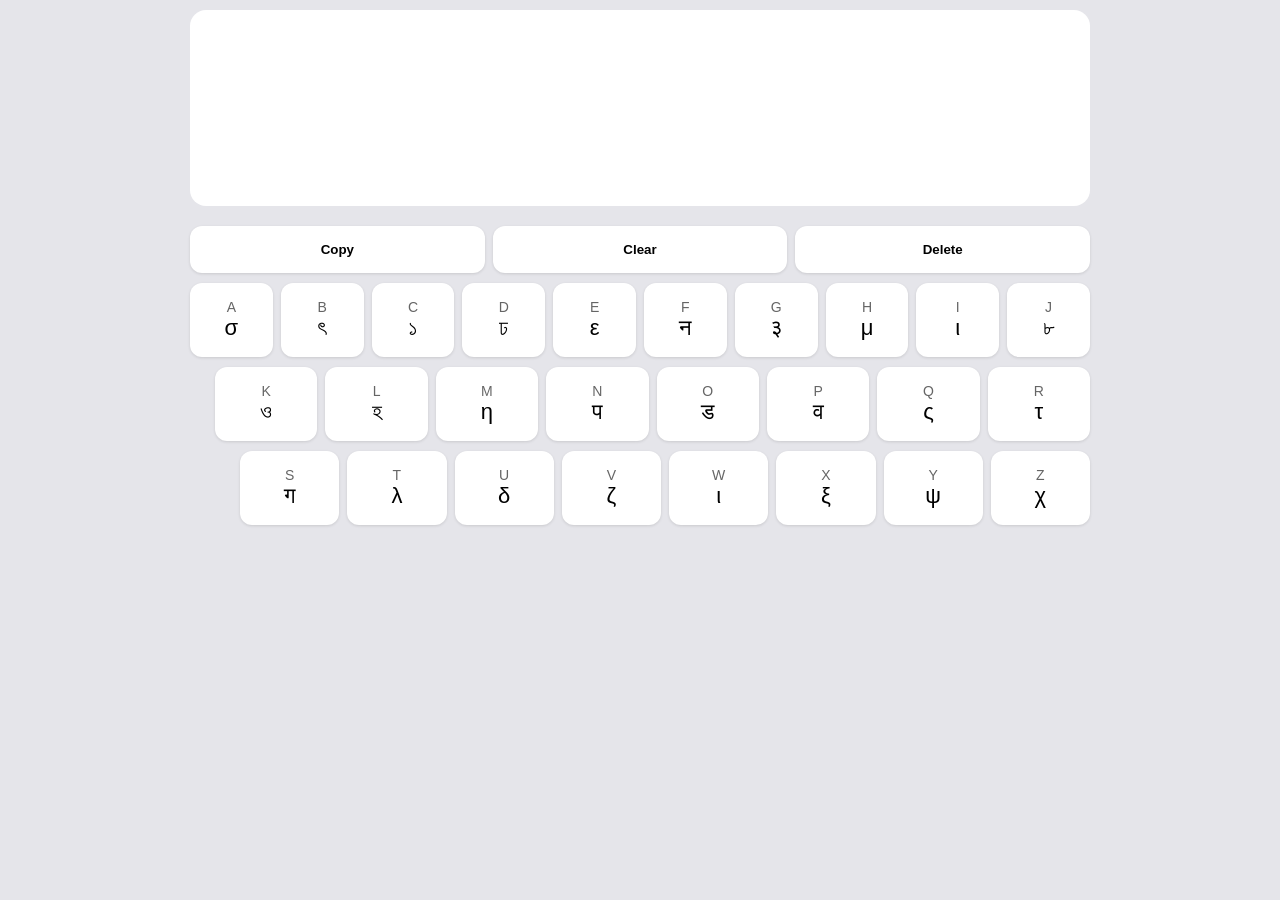
==== index.html @ e931881f "Rename index (2).html to index.html" ====
<!DOCTYPE html>
<html lang="en">
<head>
  <meta charset="UTF-8">
  <meta name="viewport" content="width=device-width, initial-scale=1.0">
  <title>Sky Island Keyboard V3</title>

  <link rel="stylesheet" href="style.css">
</head>

<body>

<div class="app">

  <!-- OUTPUT -->
  <div class="output" id="output"></div>

  <!-- PREDICT BAR（滑動候選詞） -->
  <div class="predict" id="predict"></div>

  <!-- ACTIONS -->
  <div class="actions">
    <button onclick="copyText()">Copy</button>
    <button onclick="clearText()">Clear</button>
    <button onclick="backspace()">Delete</button>
  </div>

  <!-- KEYBOARD -->
  <div class="keyboard">
    <div class="row" id="row1"></div>
    <div class="row" id="row2"></div>
    <div class="row" id="row3"></div>
  </div>

</div>

<script src="script.js"></script>

</body>
</html>
---- style.css ----
body {
  margin: 0;
  font-family: -apple-system;
  background: #e5e5ea;
}

.app {
  padding: 10px;
  max-width: 900px;
  margin: auto;
}

/* OUTPUT */
.output {
  background: white;
  min-height: 160px;
  border-radius: 16px;
  padding: 18px;
  font-size: 24px;
  margin-bottom: 10px;
}

/* PREDICT BAR */
.predict {
  display: flex;
  gap: 6px;
  margin-bottom: 10px;
}

.predict button {
  flex: 1;
  padding: 8px;
  border-radius: 10px;
  border: none;
  background: #fff;
  font-size: 14px;
}

/* keyboard */
.keyboard {
  display: flex;
  flex-direction: column;
  gap: 10px;
}

.row {
  display: flex;
  gap: 8px;
}

.row:nth-child(2) { margin-left: 25px; }
.row:nth-child(3) { margin-left: 50px; }

button {
  flex: 1;
  padding: 16px 0;
  border-radius: 12px;
  border: none;
  background: white;
  box-shadow: 0 1px 3px rgba(0,0,0,0.12);
}

.top {
  font-size: 14px;
  opacity: 0.6;
}

.bottom {
  font-size: 22px;
}

/* actions */
.actions {
  display: flex;
  gap: 8px;
  margin-bottom: 10px;
}

.actions button {
  flex: 1;
  font-weight: bold;
}
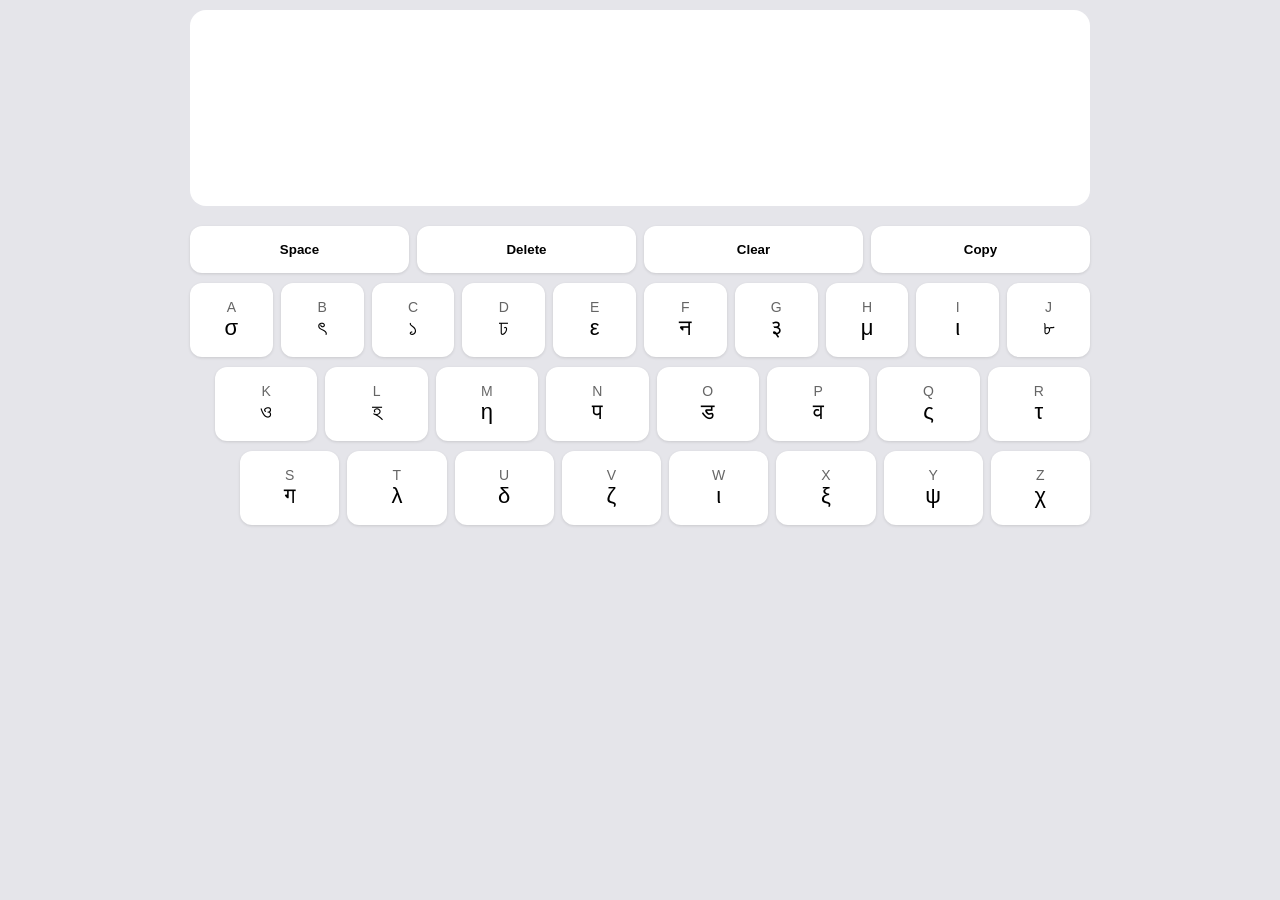
==== commit 483b9e00: "Update index.html" ====
--- a/index.html
+++ b/index.html
@@ -1,31 +1,27 @@
 <!DOCTYPE html>
-<html lang="en">
+<html>
 <head>
-  <meta charset="UTF-8">
-  <meta name="viewport" content="width=device-width, initial-scale=1.0">
-  <title>Sky Island Keyboard V3</title>
-
-  <link rel="stylesheet" href="style.css">
+<meta charset="UTF-8">
+<meta name="viewport" content="width=device-width, initial-scale=1.0">
+<title>Sky Island Keyboard V7</title>
+<link rel="stylesheet" href="style.css">
 </head>
 
 <body>
 
 <div class="app">
 
-  <!-- OUTPUT -->
   <div class="output" id="output"></div>
 
-  <!-- PREDICT BAR（滑動候選詞） -->
   <div class="predict" id="predict"></div>
 
-  <!-- ACTIONS -->
   <div class="actions">
+    <button onclick="addSpace()">Space</button>
+    <button onclick="backspace()">Delete</button>
+    <button onclick="clearText()">Clear</button>
     <button onclick="copyText()">Copy</button>
-    <button onclick="clearText()">Clear</button>
-    <button onclick="backspace()">Delete</button>
   </div>
 
-  <!-- KEYBOARD -->
   <div class="keyboard">
     <div class="row" id="row1"></div>
     <div class="row" id="row2"></div>
@@ -35,6 +31,5 @@
 </div>
 
 <script src="script.js"></script>
-
 </body>
 </html>
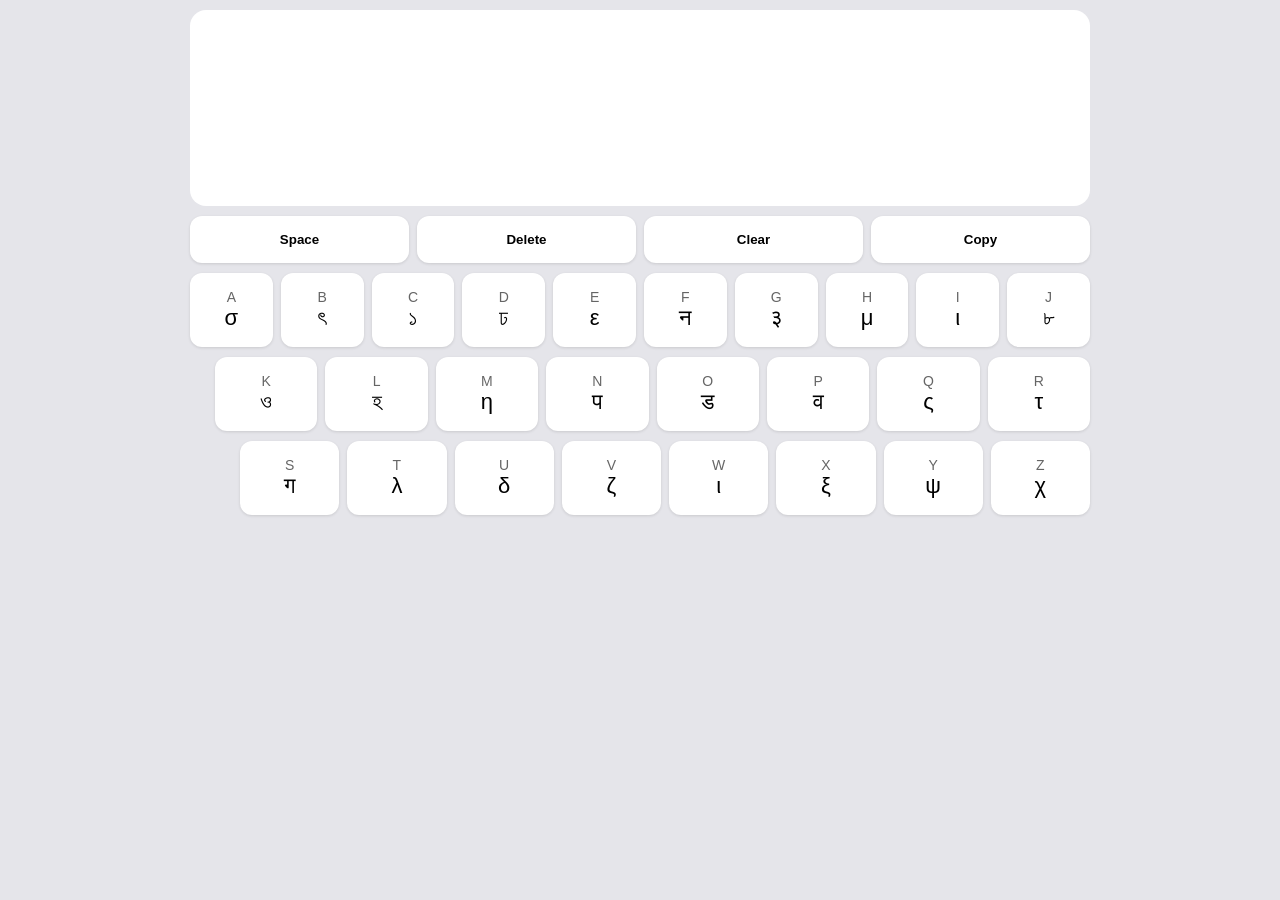
==== commit ec3bc5df: "Update index.html" ====
--- a/index.html
+++ b/index.html
@@ -1,10 +1,11 @@
 <!DOCTYPE html>
-<html>
+<html lang="en">
 <head>
-<meta charset="UTF-8">
-<meta name="viewport" content="width=device-width, initial-scale=1.0">
-<title>Sky Island Keyboard V7</title>
-<link rel="stylesheet" href="style.css">
+  <meta charset="UTF-8">
+  <meta name="viewport" content="width=device-width, initial-scale=1.0">
+  <title>Sky Island Keyboard V8</title>
+
+  <link rel="stylesheet" href="style.css">
 </head>
 
 <body>
@@ -12,8 +13,6 @@
 <div class="app">
 
   <div class="output" id="output"></div>
-
-  <div class="predict" id="predict"></div>
 
   <div class="actions">
     <button onclick="addSpace()">Space</button>
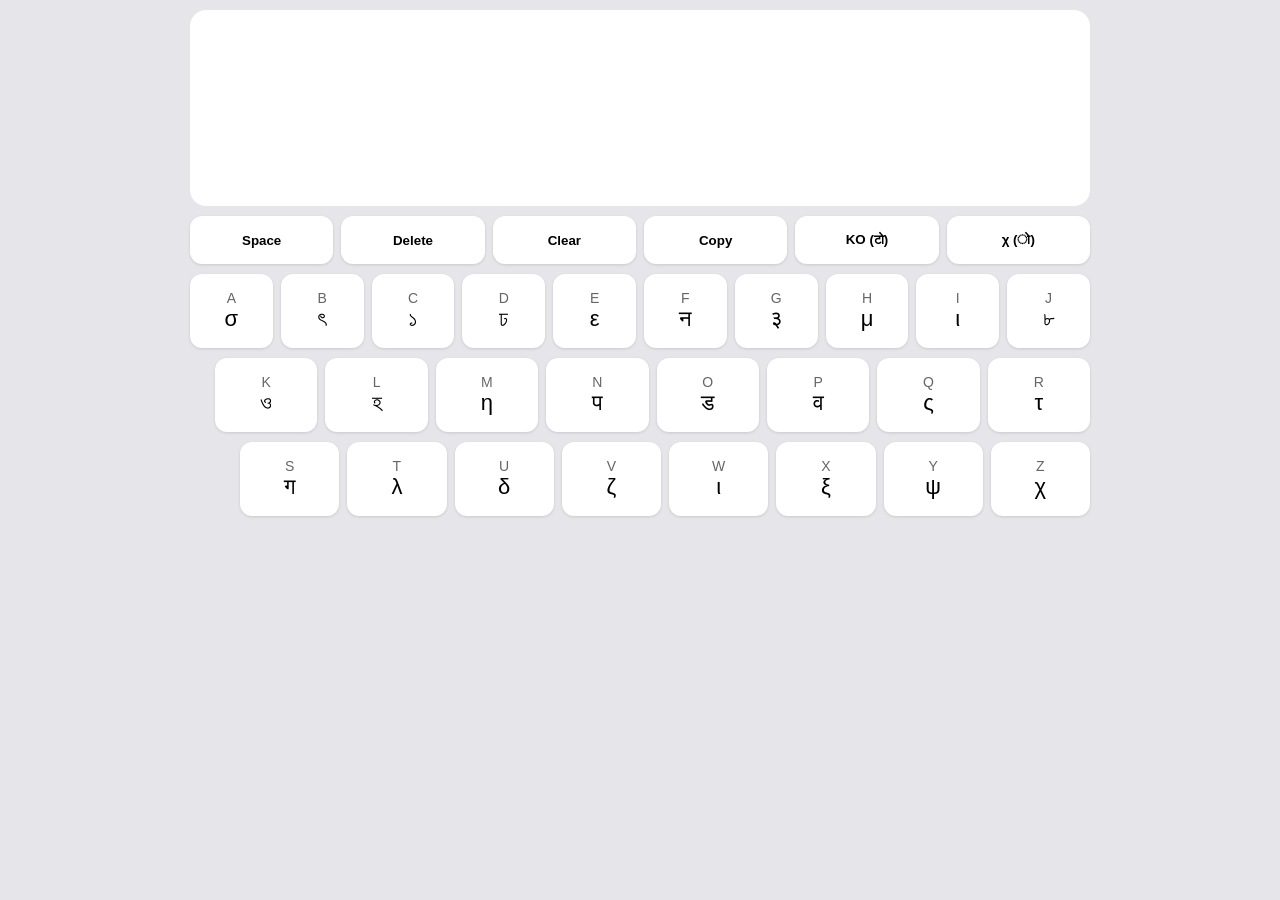
==== commit 5de27850: "Update index.html" ====
--- a/index.html
+++ b/index.html
@@ -1,11 +1,10 @@
 <!DOCTYPE html>
 <html lang="en">
 <head>
-  <meta charset="UTF-8">
-  <meta name="viewport" content="width=device-width, initial-scale=1.0">
-  <title>Sky Island Keyboard V8</title>
-
-  <link rel="stylesheet" href="style.css">
+<meta charset="UTF-8">
+<meta name="viewport" content="width=device-width, initial-scale=1.0">
+<title>Sky Island Keyboard V9</title>
+<link rel="stylesheet" href="style.css">
 </head>
 
 <body>
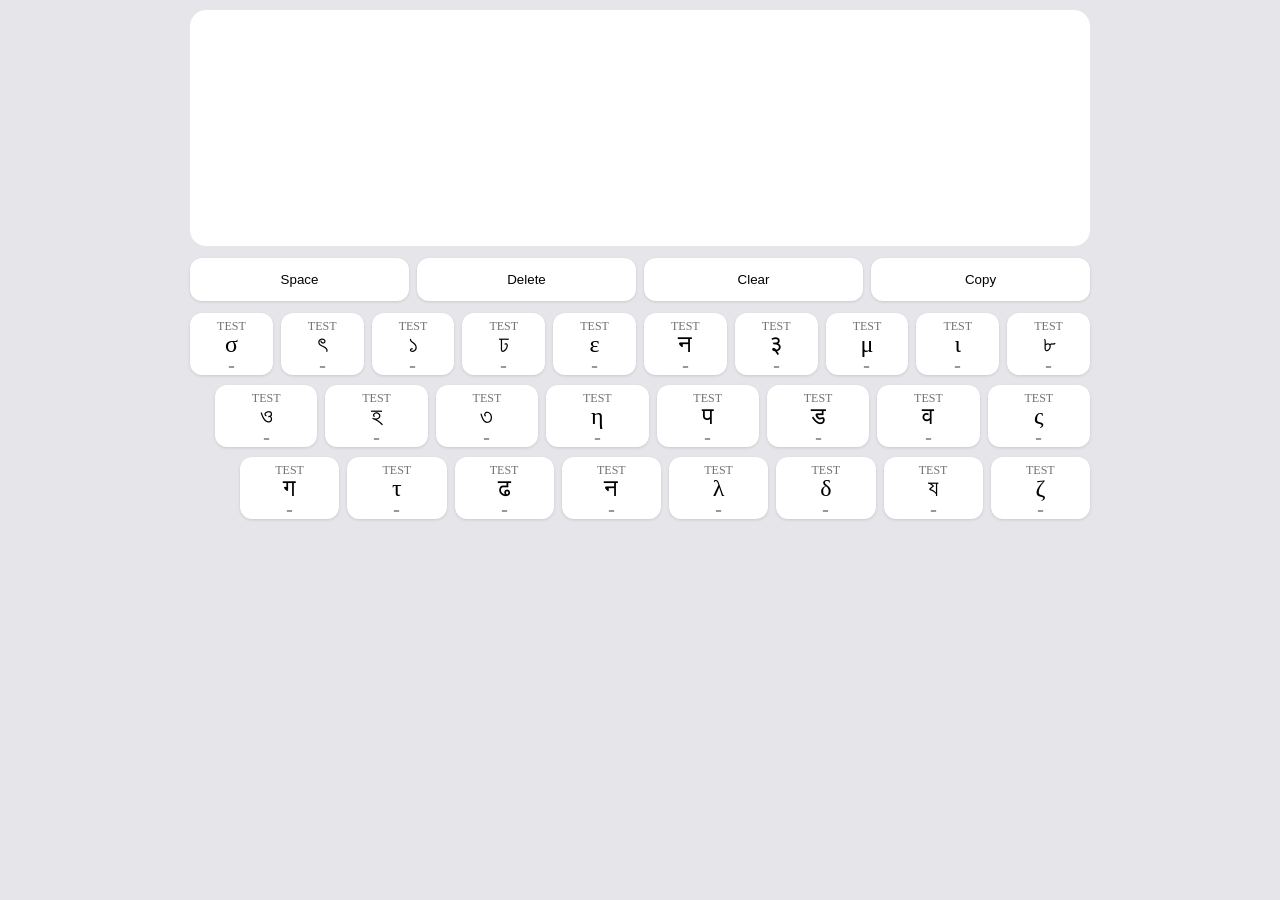
==== commit 039cdbfc: "Update index.html" ====
--- a/index.html
+++ b/index.html
@@ -3,8 +3,13 @@
 <head>
 <meta charset="UTF-8">
 <meta name="viewport" content="width=device-width, initial-scale=1.0">
-<title>Sky Island Keyboard V9</title>
+
+<title>Sky Island Keyboard V11</title>
+
 <link rel="stylesheet" href="style.css">
+<link rel="manifest" href="manifest.json">
+
+<meta name="theme-color" content="#e5e5ea">
 </head>
 
 <body>
@@ -24,6 +29,7 @@
     <div class="row" id="row1"></div>
     <div class="row" id="row2"></div>
     <div class="row" id="row3"></div>
+    <div class="row" id="row4"></div>
   </div>
 
 </div>
--- a/style.css
+++ b/style.css
@@ -10,33 +10,34 @@
   margin: auto;
 }
 
-/* OUTPUT */
+/* ===== 輸出 ===== */
 .output {
   background: white;
-  min-height: 160px;
+  min-height: 200px;
   border-radius: 16px;
   padding: 18px;
-  font-size: 24px;
-  margin-bottom: 10px;
+  font-size: 28px;
+  margin-bottom: 12px;
+  word-break: break-word;
 }
 
-/* PREDICT BAR */
-.predict {
-  display: flex;
-  gap: 6px;
-  margin-bottom: 10px;
+/* ===== actions ===== */
+.actions {
+  display: grid;
+  grid-template-columns: repeat(4, 1fr);
+  gap: 8px;
+  margin-bottom: 12px;
 }
 
-.predict button {
-  flex: 1;
-  padding: 8px;
-  border-radius: 10px;
+.actions button {
+  padding: 14px 0;
+  border-radius: 12px;
   border: none;
-  background: #fff;
-  font-size: 14px;
+  background: white;
+  box-shadow: 0 1px 3px rgba(0,0,0,0.12);
 }
 
-/* keyboard */
+/* ===== keyboard ===== */
 .keyboard {
   display: flex;
   flex-direction: column;
@@ -48,35 +49,78 @@
   gap: 8px;
 }
 
-.row:nth-child(2) { margin-left: 25px; }
-.row:nth-child(3) { margin-left: 50px; }
+.row:nth-child(2){ margin-left: 25px; }
+.row:nth-child(3){ margin-left: 50px; }
 
-button {
+/* ===== KEY（核心）===== */
+.key {
   flex: 1;
-  padding: 16px 0;
+  min-height: 62px;
+
+  background: white;
   border-radius: 12px;
-  border: none;
-  background: white;
+
+  display: flex;
+  flex-direction: column;
+  align-items: center;
+  justify-content: center;
+
+  position: relative;
+
   box-shadow: 0 1px 3px rgba(0,0,0,0.12);
+
+  user-select: none;
+  -webkit-user-select: none;
+  touch-action: manipulation;
 }
 
-.top {
-  font-size: 14px;
-  opacity: 0.6;
+.key:active {
+  transform: scale(0.96);
+  background: #f2f2f7;
 }
 
-.bottom {
-  font-size: 22px;
+/* ===== 英文小字 ===== */
+.top {
+  position: absolute;
+  top: 6px;
+  font-size: 12px;
+  opacity: 0.55;
 }
 
-/* actions */
-.actions {
+/* ===== 空語主字 ===== */
+.base {
+  font-size: 24px;
+}
+
+/* ===== underline ===== */
+.underline {
+  position: absolute;
+  bottom: 6px;
+  font-size: 18px;
+  opacity: 0.4;
+  pointer-events: none;
+}
+
+/* ===== tone menu ===== */
+#toneMenu {
+  position: fixed;
+  left: 50%;
+  bottom: 120px;
+  transform: translateX(-50%);
+
   display: flex;
   gap: 8px;
-  margin-bottom: 10px;
+
+  background: white;
+  padding: 10px;
+  border-radius: 14px;
+
+  box-shadow: 0 8px 20px rgba(0,0,0,0.2);
 }
 
-.actions button {
-  flex: 1;
-  font-weight: bold;
+#toneMenu button {
+  padding: 10px 14px;
+  border: none;
+  border-radius: 10px;
+  background: #f2f2f7;
 }
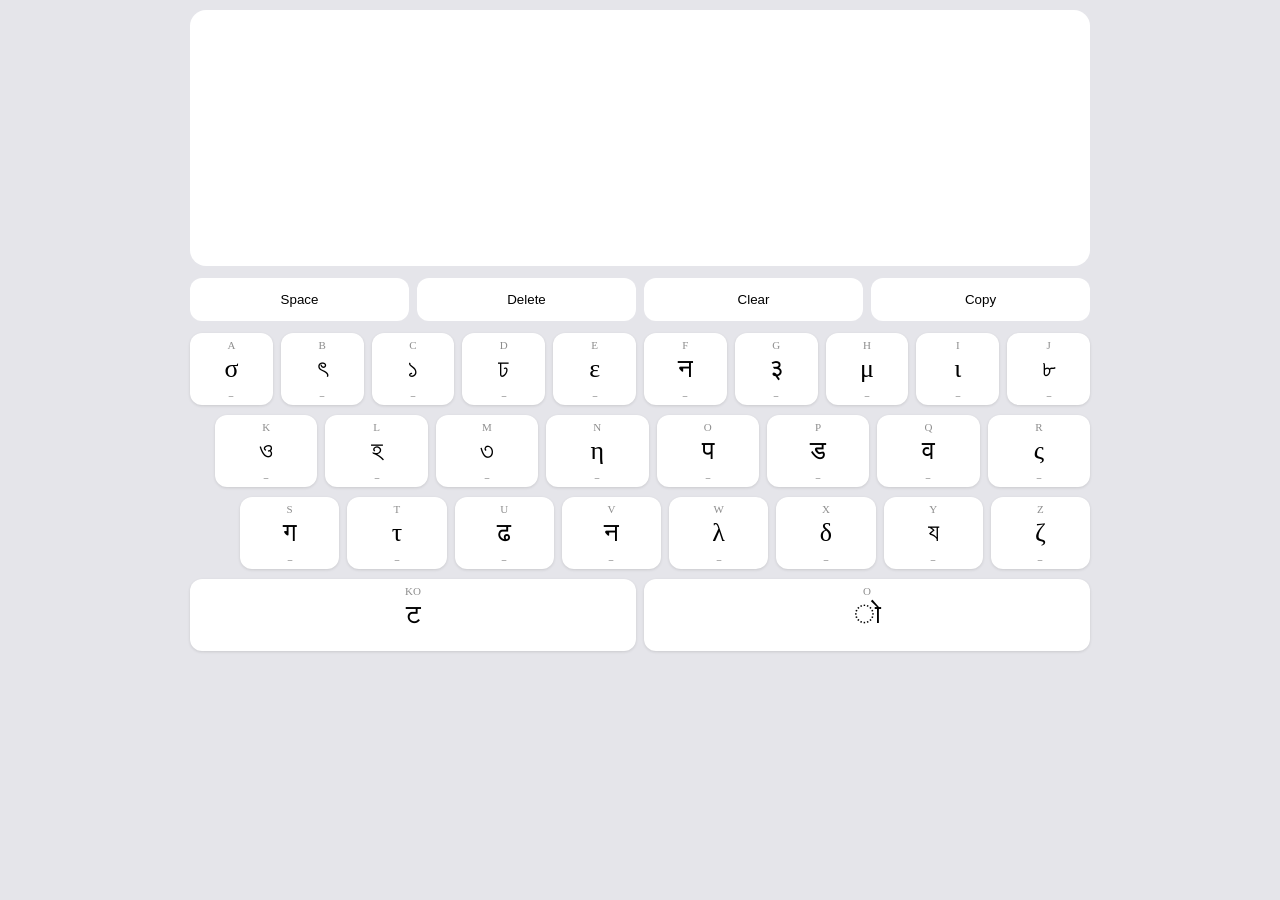
==== commit 024f7c53: "Update index.html" ====
--- a/index.html
+++ b/index.html
@@ -4,12 +4,9 @@
 <meta charset="UTF-8">
 <meta name="viewport" content="width=device-width, initial-scale=1.0">
 
-<title>Sky Island Keyboard V11</title>
+<title>Sky Island Keyboard V11 Fixed</title>
 
 <link rel="stylesheet" href="style.css">
-<link rel="manifest" href="manifest.json">
-
-<meta name="theme-color" content="#e5e5ea">
 </head>
 
 <body>
@@ -29,11 +26,14 @@
     <div class="row" id="row1"></div>
     <div class="row" id="row2"></div>
     <div class="row" id="row3"></div>
+
+    <!-- ⭐ KO專用（一定要有，不然會炸） -->
     <div class="row" id="row4"></div>
   </div>
 
 </div>
 
 <script src="script.js"></script>
+
 </body>
 </html>
--- a/style.css
+++ b/style.css
@@ -10,18 +10,17 @@
   margin: auto;
 }
 
-/* ===== 輸出 ===== */
 .output {
   background: white;
-  min-height: 200px;
+  min-height: 220px;
   border-radius: 16px;
   padding: 18px;
-  font-size: 28px;
+  font-size: 30px;
   margin-bottom: 12px;
   word-break: break-word;
 }
 
-/* ===== actions ===== */
+/* actions */
 .actions {
   display: grid;
   grid-template-columns: repeat(4, 1fr);
@@ -34,10 +33,9 @@
   border-radius: 12px;
   border: none;
   background: white;
-  box-shadow: 0 1px 3px rgba(0,0,0,0.12);
 }
 
-/* ===== keyboard ===== */
+/* keyboard */
 .keyboard {
   display: flex;
   flex-direction: column;
@@ -52,75 +50,62 @@
 .row:nth-child(2){ margin-left: 25px; }
 .row:nth-child(3){ margin-left: 50px; }
 
-/* ===== KEY（核心）===== */
+/* key */
 .key {
   flex: 1;
-  min-height: 62px;
+  min-height: 72px;
 
   background: white;
   border-radius: 12px;
 
+  position: relative;
+
   display: flex;
-  flex-direction: column;
   align-items: center;
   justify-content: center;
-
-  position: relative;
 
   box-shadow: 0 1px 3px rgba(0,0,0,0.12);
 
   user-select: none;
-  -webkit-user-select: none;
-  touch-action: manipulation;
 }
 
 .key:active {
-  transform: scale(0.96);
-  background: #f2f2f7;
+  transform: scale(0.95);
 }
 
-/* ===== 英文小字 ===== */
+/* small english */
 .top {
   position: absolute;
   top: 6px;
-  font-size: 12px;
-  opacity: 0.55;
+  left: 50%;
+  transform: translateX(-50%);
+  font-size: 11px;
+  color: rgba(0,0,0,0.45);
 }
 
-/* ===== 空語主字 ===== */
+/* main glyph */
 .base {
-  font-size: 24px;
+  font-size: 26px;
 }
 
-/* ===== underline ===== */
+/* tone underline */
 .underline {
   position: absolute;
   bottom: 6px;
-  font-size: 18px;
-  opacity: 0.4;
-  pointer-events: none;
+  font-size: 16px;
+  opacity: 0.3;
 }
 
-/* ===== tone menu ===== */
+/* tone menu */
 #toneMenu {
   position: fixed;
   left: 50%;
   bottom: 120px;
   transform: translateX(-50%);
-
   display: flex;
   gap: 8px;
-
   background: white;
   padding: 10px;
   border-radius: 14px;
-
   box-shadow: 0 8px 20px rgba(0,0,0,0.2);
 }
-
-#toneMenu button {
-  padding: 10px 14px;
-  border: none;
-  border-radius: 10px;
-  background: #f2f2f7;
-}
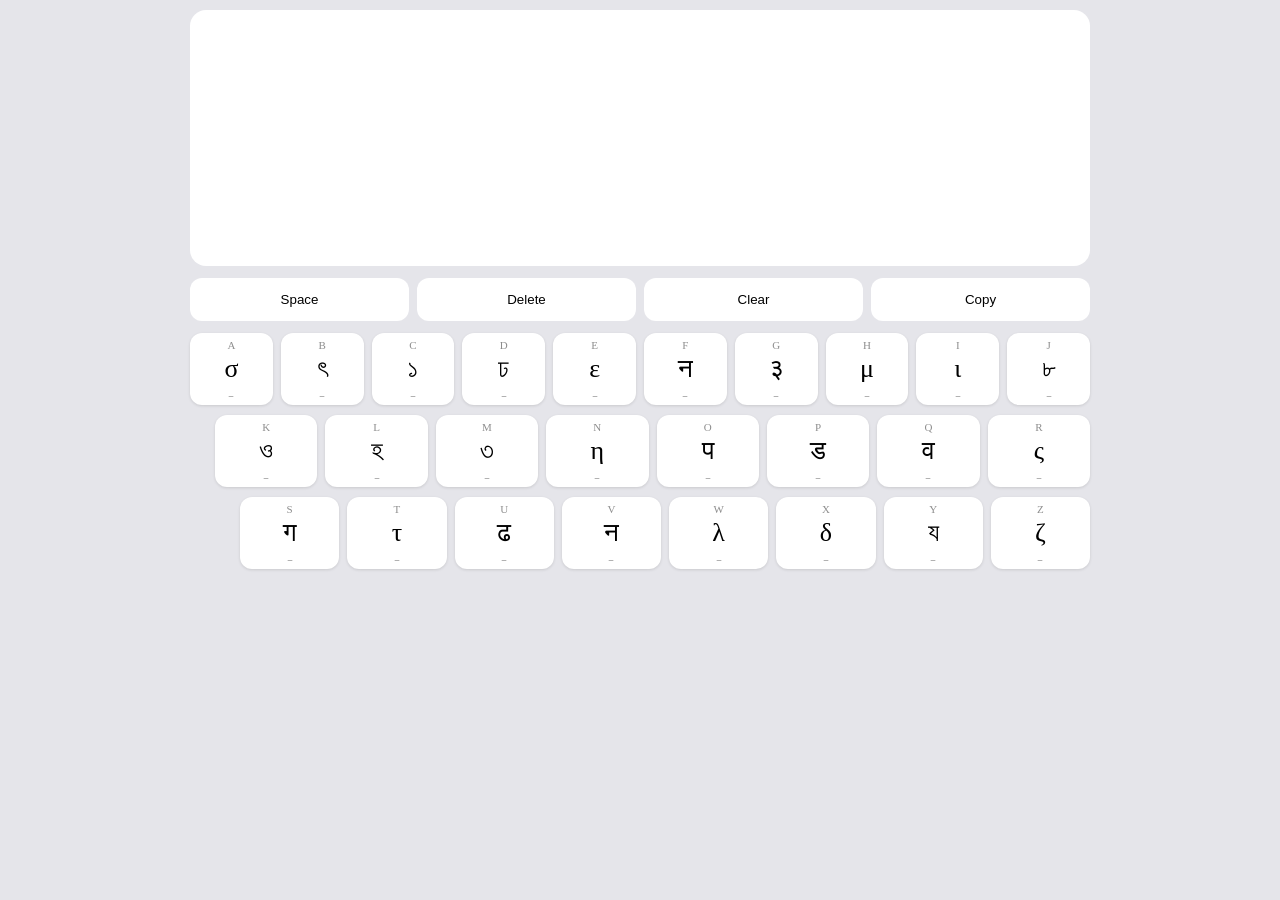
==== commit d8e7e96c: "Update index.html" ====
--- a/index.html
+++ b/index.html
@@ -4,7 +4,15 @@
 <meta charset="UTF-8">
 <meta name="viewport" content="width=device-width, initial-scale=1.0">
 
-<title>Sky Island Keyboard V11 Fixed</title>
+<title>Sky Island Keyboard</title>
+
+<!-- PWA -->
+<link rel="manifest" href="/manifest.json">
+
+<!-- 🍎 iOS 必備 -->
+<link rel="apple-touch-icon" href="/icon512.png">
+
+<meta name="theme-color" content="#2f80ed">
 
 <link rel="stylesheet" href="style.css">
 </head>
@@ -26,9 +34,6 @@
     <div class="row" id="row1"></div>
     <div class="row" id="row2"></div>
     <div class="row" id="row3"></div>
-
-    <!-- ⭐ KO專用（一定要有，不然會炸） -->
-    <div class="row" id="row4"></div>
   </div>
 
 </div>
--- a/style.css
+++ b/style.css
@@ -67,13 +67,14 @@
   box-shadow: 0 1px 3px rgba(0,0,0,0.12);
 
   user-select: none;
+  touch-action: manipulation;
 }
 
 .key:active {
   transform: scale(0.95);
 }
 
-/* small english */
+/* 英文小字 */
 .top {
   position: absolute;
   top: 6px;
@@ -83,12 +84,12 @@
   color: rgba(0,0,0,0.45);
 }
 
-/* main glyph */
+/* 主字 */
 .base {
   font-size: 26px;
 }
 
-/* tone underline */
+/* underline */
 .underline {
   position: absolute;
   bottom: 6px;
@@ -102,10 +103,13 @@
   left: 50%;
   bottom: 120px;
   transform: translateX(-50%);
+
   display: flex;
   gap: 8px;
+
   background: white;
   padding: 10px;
   border-radius: 14px;
+
   box-shadow: 0 8px 20px rgba(0,0,0,0.2);
 }
